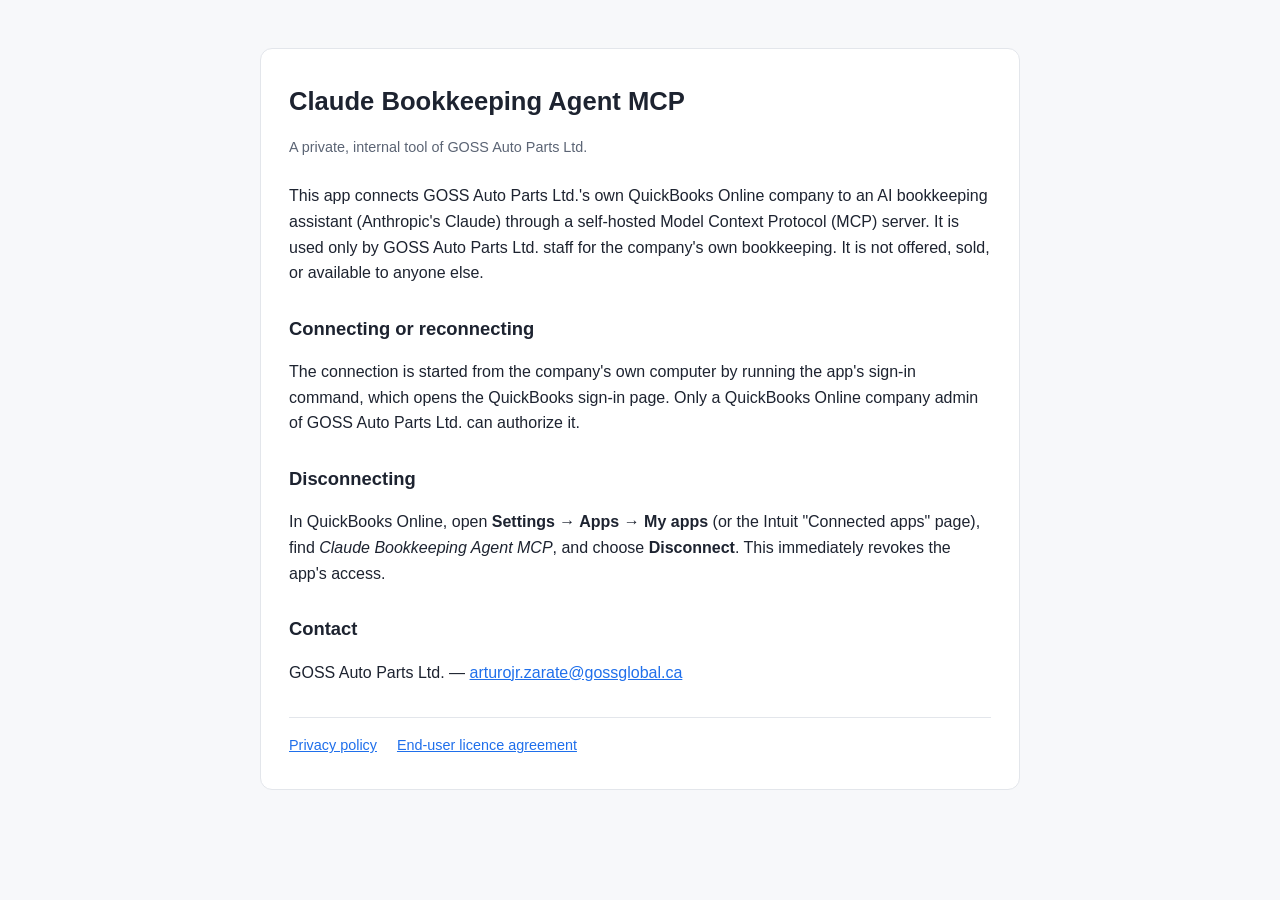
==== index.html @ 588f5189 "Public pages for Claude Bookkeeping Agent MCP (Intuit app requirements) Co-Authored-By: Claude Opus " ====
<!doctype html>
<html lang="en">
<head>
  <meta charset="utf-8">
  <meta name="viewport" content="width=device-width, initial-scale=1">
  <title>Claude Bookkeeping Agent MCP</title>
  <link rel="stylesheet" href="style.css">
</head>
<body>
<main>
  <h1>Claude Bookkeeping Agent MCP</h1>
  <p class="meta">A private, internal tool of GOSS Auto Parts Ltd.</p>

  <p>This app connects GOSS Auto Parts Ltd.'s own QuickBooks Online company to an
  AI bookkeeping assistant (Anthropic's Claude) through a self-hosted
  Model Context Protocol (MCP) server. It is used only by GOSS Auto Parts Ltd.
  staff for the company's own bookkeeping. It is not offered, sold, or
  available to anyone else.</p>

  <h2>Connecting or reconnecting</h2>
  <p>The connection is started from the company's own computer by running the
  app's sign-in command, which opens the QuickBooks sign-in page. Only a
  QuickBooks Online company admin of GOSS Auto Parts Ltd. can authorize it.</p>

  <h2>Disconnecting</h2>
  <p>In QuickBooks Online, open <strong>Settings &rarr; Apps &rarr; My apps</strong>
  (or the Intuit "Connected apps" page), find
  <em>Claude Bookkeeping Agent MCP</em>, and choose <strong>Disconnect</strong>.
  This immediately revokes the app's access.</p>

  <h2>Contact</h2>
  <p>GOSS Auto Parts Ltd. &mdash;
  <a href="mailto:arturojr.zarate@gossglobal.ca">arturojr.zarate@gossglobal.ca</a></p>

  <nav>
    <a href="privacy.html">Privacy policy</a>
    <a href="eula.html">End-user licence agreement</a>
  </nav>
</main>
</body>
</html>
---- style.css ----
:root {
  --bg: #f7f8fa;
  --card: #ffffff;
  --text: #1d2330;
  --muted: #5b6474;
  --accent: #1f6feb;
  --border: #e3e6eb;
}
@media (prefers-color-scheme: dark) {
  :root {
    --bg: #0f1218;
    --card: #171b23;
    --text: #e6e9ef;
    --muted: #9aa3b2;
    --accent: #58a6ff;
    --border: #2a303b;
  }
}
* { box-sizing: border-box; }
body {
  margin: 0;
  background: var(--bg);
  color: var(--text);
  font: 16px/1.6 -apple-system, BlinkMacSystemFont, "Segoe UI", Roboto, Helvetica, Arial, sans-serif;
}
main {
  max-width: 760px;
  margin: 48px auto;
  padding: 32px 28px;
  background: var(--card);
  border: 1px solid var(--border);
  border-radius: 12px;
}
h1 { font-size: 1.6rem; margin: 0 0 4px; }
h2 { font-size: 1.15rem; margin-top: 28px; }
.meta { color: var(--muted); font-size: 0.9rem; margin-bottom: 24px; }
a { color: var(--accent); }
nav { margin-top: 32px; padding-top: 16px; border-top: 1px solid var(--border); font-size: 0.9rem; color: var(--muted); }
nav a { margin-right: 16px; }
code { background: var(--bg); padding: 1px 5px; border-radius: 4px; }
@media (max-width: 640px) {
  main { margin: 0; border-radius: 0; border-left: 0; border-right: 0; padding: 24px 16px; }
}
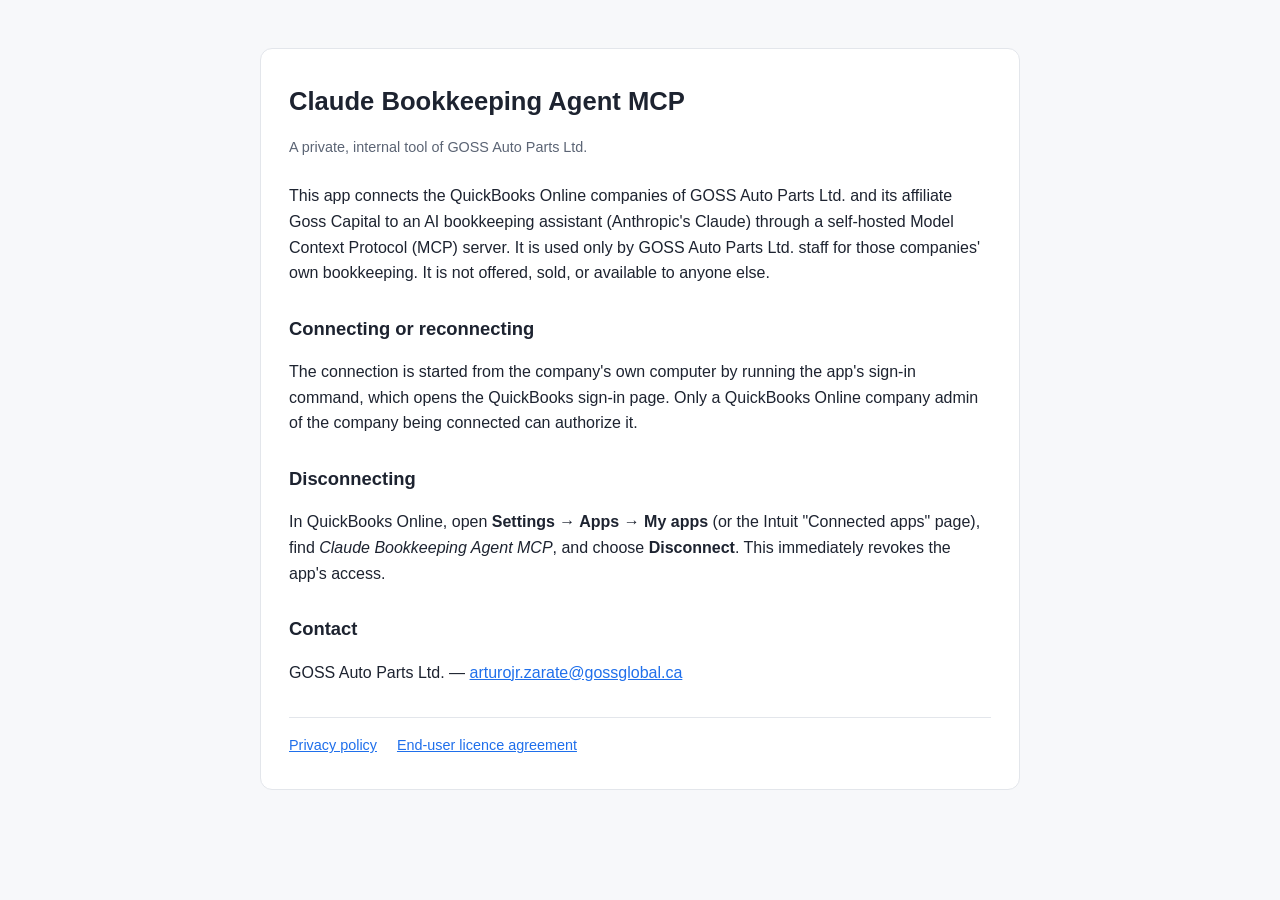
==== commit 6da44511: "Cover affiliated company Goss Capital in privacy policy, EULA and about page Co-Authored-By: Claude " ====
--- a/index.html
+++ b/index.html
@@ -11,16 +11,18 @@
   <h1>Claude Bookkeeping Agent MCP</h1>
   <p class="meta">A private, internal tool of GOSS Auto Parts Ltd.</p>
 
-  <p>This app connects GOSS Auto Parts Ltd.'s own QuickBooks Online company to an
+  <p>This app connects the QuickBooks Online companies of GOSS Auto Parts Ltd. and its
+  affiliate Goss Capital to an
   AI bookkeeping assistant (Anthropic's Claude) through a self-hosted
   Model Context Protocol (MCP) server. It is used only by GOSS Auto Parts Ltd.
-  staff for the company's own bookkeeping. It is not offered, sold, or
+  staff for those companies' own bookkeeping. It is not offered, sold, or
   available to anyone else.</p>
 
   <h2>Connecting or reconnecting</h2>
   <p>The connection is started from the company's own computer by running the
   app's sign-in command, which opens the QuickBooks sign-in page. Only a
-  QuickBooks Online company admin of GOSS Auto Parts Ltd. can authorize it.</p>
+  QuickBooks Online company admin of the company being connected can
+  authorize it.</p>
 
   <h2>Disconnecting</h2>
   <p>In QuickBooks Online, open <strong>Settings &rarr; Apps &rarr; My apps</strong>
